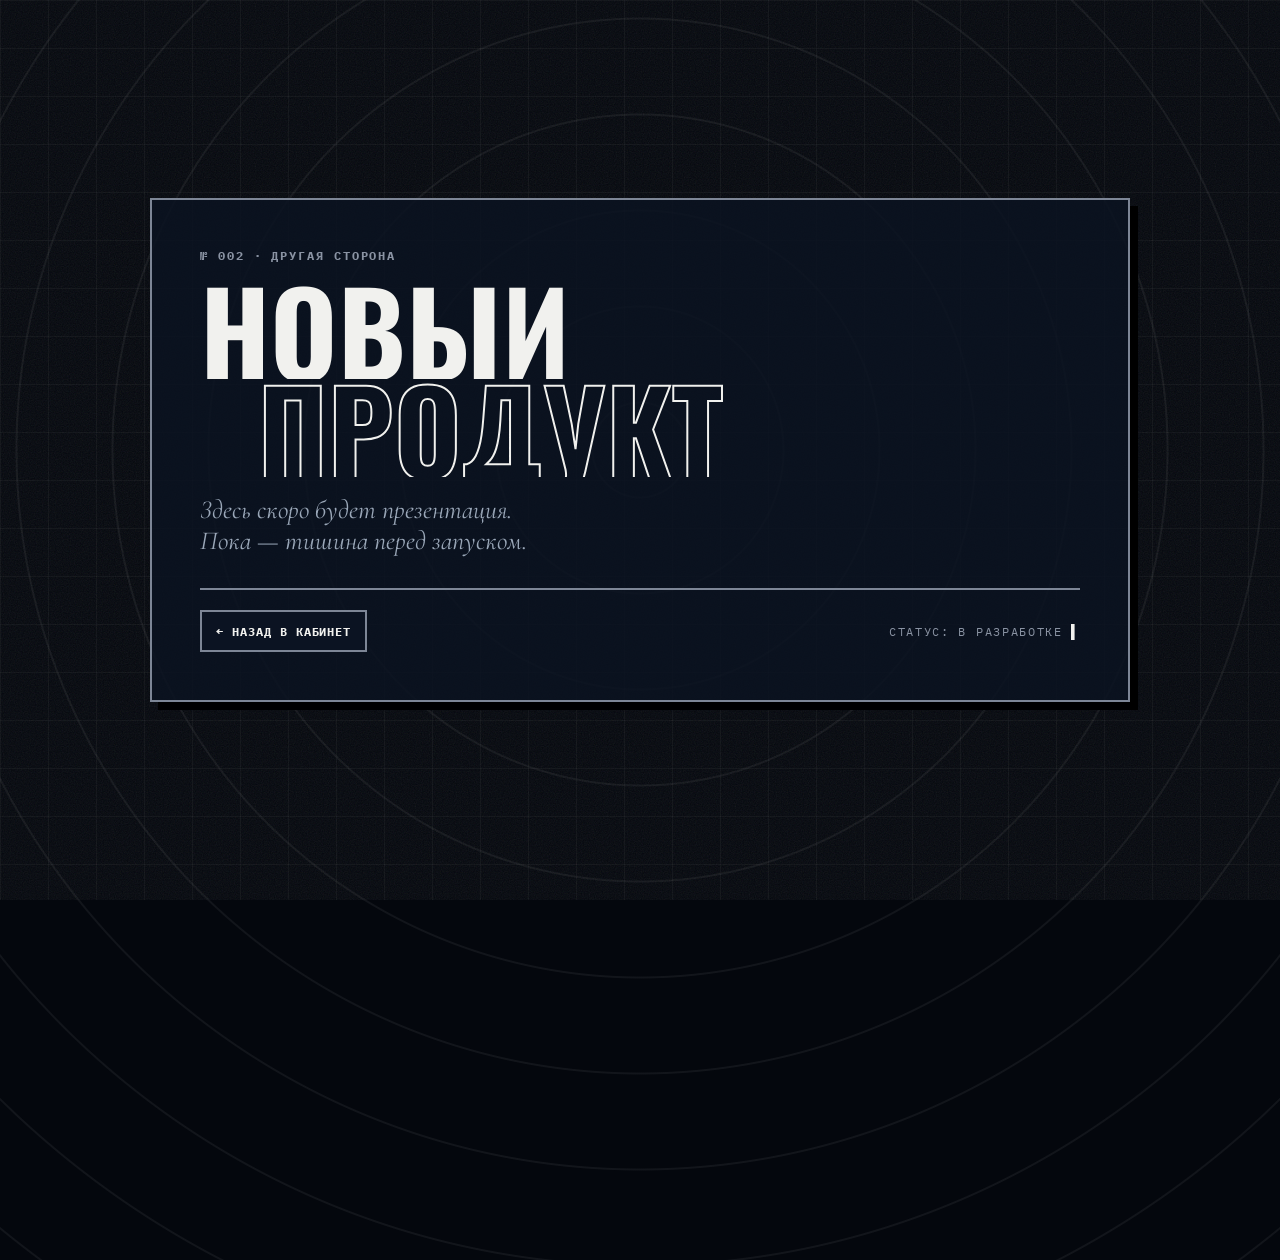
==== presentation.html @ b9a78969 "Брутализм: серый, тёмно-синий и белый, фото-виджеты и портал на страницу презентации - Жёсткие рамки" ====
<!doctype html>
<html lang="ru">
<head>
  <meta charset="utf-8">
  <meta name="viewport" content="width=device-width, initial-scale=1">
  <title>Другая сторона — Презентация</title>
  <link rel="preconnect" href="https://fonts.googleapis.com">
  <link rel="preconnect" href="https://fonts.gstatic.com" crossorigin>
  <link href="https://fonts.googleapis.com/css2?family=Oswald:wght@500;700&family=IBM+Plex+Mono:wght@400;500;700&family=Cormorant+Garamond:ital,wght@1,500;1,600&display=swap" rel="stylesheet">
  <link rel="stylesheet" href="style.css">
  <style>
    /* Другая сторона — всегда ночь */
    :root { --bg: #04070d; --card: #0b1322; --border: #7d8696; --text: #f1f1ee; --muted: #8a93a3; --accent: #f1f1ee; --on-accent: #04070d; --gridline: rgba(255,255,255,0.04); color-scheme: dark; }
    body { overflow: hidden; }
    .arrive { position: fixed; inset: 0; z-index: 10; background: #f1f1ee; pointer-events: none; animation: arrive 1.1s var(--snap) forwards; }
    @keyframes arrive { to { clip-path: circle(0 at 50% 50%); } }
    .stage { min-height: 100vh; display: grid; place-items: center; padding: 32px; position: relative; }
    .tunnel {
      position: absolute; inset: -40%; pointer-events: none; opacity: 0.35;
      background: repeating-radial-gradient(circle at 50% 50%, transparent 0 46px, rgba(241,241,238,0.18) 47px 48px, transparent 49px 96px);
      animation: drift 12s linear infinite;
    }
    @keyframes drift { from { transform: scale(1); } to { transform: scale(1.6) rotate(20deg); } }
    .panel { position: relative; max-width: 980px; width: 100%; border: 2px solid var(--border); background: rgba(11,19,34,0.85); box-shadow: 8px 8px 0 #000; padding: 48px; animation: rise 0.9s var(--ease-out) 0.6s both; }
    .panel .hero-index { color: var(--muted); }
    .panel h1 { font-family: var(--head); text-transform: uppercase; font-size: clamp(56px, 9vw, 140px); line-height: 0.85; margin: 18px 0; }
    .panel h1 span { display: block; animation: slab 0.9s var(--snap) both; animation-delay: 0.9s; }
    .panel h1 span + span { -webkit-text-stroke: 2px var(--text); color: transparent; margin-left: 0.5em; animation-delay: 1.02s; }
    .panel .lead { font-family: var(--serif); font-style: italic; font-size: 26px; color: #9aa7b8; max-width: 30ch; margin: 0 0 32px; }
    .row { display: flex; gap: 12px; flex-wrap: wrap; align-items: center; border-top: 2px solid var(--border); padding-top: 20px; }
    .row a { color: var(--text); text-decoration: none; display: inline-grid; place-items: center; }
    .soon { margin-left: auto; font-size: 12px; letter-spacing: 0.14em; color: var(--muted); text-transform: uppercase; }
    .soon b { color: var(--text); animation: blinkDot 1s steps(1) infinite; }
  </style>
</head>
<body>
  <div class="bg" aria-hidden="true"><div class="grain"></div></div>
  <div class="arrive" aria-hidden="true"></div>
  <main class="stage">
    <div class="tunnel" aria-hidden="true"></div>
    <section class="panel">
      <p class="hero-index">№ 002 · ДРУГАЯ СТОРОНА</p>
      <h1><span>Новый</span><span>продукт</span></h1>
      <p class="lead">Здесь скоро будет презентация. Пока — тишина перед запуском.</p>
      <div class="row">
        <a class="chip-btn" href="index.html">← Назад в кабинет</a>
        <span class="soon">Статус: в разработке <b>▌</b></span>
      </div>
    </section>
  </main>
</body>
</html>
---- style.css ----
/* =====================================================================
   БРУТАЛИЗМ · серый, тёмно-синий, белый
   Тёмная тема — «ночной кабинет», светлая — «бетон и бумага»
   ===================================================================== */
:root {
  --bg: #d5d7db;
  --bg-2: #c9ccd1;
  --card: #f3f3f1;
  --card-hi: #ffffff;
  --border: #0e1a2b;
  --text: #0e1a2b;
  --muted: #5b6474;
  --soft: rgba(14, 26, 43, 0.05);
  --soft-2: rgba(14, 26, 43, 0.1);
  --accent: #0e1a2b;
  --accent-2: #4a5b75;
  --accent-3: #1f3a64;
  --on-accent: #f3f3f1;
  --danger: #0e1a2b;
  --glow: rgba(14, 26, 43, 0.25);
  --spot: rgba(14, 26, 43, 0.07);
  --hard: #0e1a2b;
  --gridline: rgba(14, 26, 43, 0.07);
  --img-tint: #1f3a64;

  --c-violet: #1f3a64;
  --c-cyan: #6b7f99;
  --c-pink: #9aa3ae;
  --c-amber: #4b5563;
  --c-green: #2c4a75;

  --bw: 2px;
  --sh: 6px;
  --head: "Oswald", "Arial Narrow", Impact, sans-serif;
  --font: "IBM Plex Mono", ui-monospace, "SF Mono", Menlo, monospace;
  --mono: "IBM Plex Mono", ui-monospace, monospace;
  --serif: "Cormorant Garamond", Georgia, serif;
  --spring: cubic-bezier(0.34, 1.56, 0.64, 1);
  --ease-out: cubic-bezier(0.22, 1, 0.36, 1);
  --snap: cubic-bezier(0.7, 0, 0.2, 1);
  color-scheme: light;
}

@media (prefers-color-scheme: dark) {
  :root:not([data-theme="light"]) {
    --bg: #080e19;
    --bg-2: #0c1524;
    --card: #0e1828;
    --card-hi: #142238;
    --border: #7d8696;
    --text: #f1f1ee;
    --muted: #8a93a3;
    --soft: rgba(255, 255, 255, 0.035);
    --soft-2: rgba(255, 255, 255, 0.08);
    --accent: #f1f1ee;
    --accent-2: #9aa7b8;
    --accent-3: #c3cad4;
    --on-accent: #0b1220;
    --danger: #f1f1ee;
    --glow: rgba(241, 241, 238, 0.3);
    --spot: rgba(241, 241, 238, 0.06);
    --hard: #000000;
    --gridline: rgba(255, 255, 255, 0.04);
    --img-tint: #142a4d;
    --c-violet: #5b7fb5;
    --c-cyan: #a9b4c2;
    --c-pink: #f1f1ee;
    --c-amber: #6e7785;
    --c-green: #3d5d8f;
    color-scheme: dark;
  }
}
:root[data-theme="dark"] {
  --bg: #080e19;
  --bg-2: #0c1524;
  --card: #0e1828;
  --card-hi: #142238;
  --border: #7d8696;
  --text: #f1f1ee;
  --muted: #8a93a3;
  --soft: rgba(255, 255, 255, 0.035);
  --soft-2: rgba(255, 255, 255, 0.08);
  --accent: #f1f1ee;
  --accent-2: #9aa7b8;
  --accent-3: #c3cad4;
  --on-accent: #0b1220;
  --danger: #f1f1ee;
  --glow: rgba(241, 241, 238, 0.3);
  --spot: rgba(241, 241, 238, 0.06);
  --hard: #000000;
  --gridline: rgba(255, 255, 255, 0.04);
  --img-tint: #142a4d;
  --c-violet: #5b7fb5;
  --c-cyan: #a9b4c2;
  --c-pink: #f1f1ee;
  --c-amber: #6e7785;
  --c-green: #3d5d8f;
  color-scheme: dark;
}

* { box-sizing: border-box; }
body {
  margin: 0; min-height: 100vh;
  background: var(--bg); color: var(--text);
  font-family: var(--font); font-size: 14px;
  -webkit-font-smoothing: antialiased;
  overflow-x: hidden;
  cursor: crosshair;
}
button, input, textarea { font: inherit; color: inherit; }
button { background: none; border: 0; cursor: pointer; border-radius: 0; }
a, button, input, textarea { cursor: pointer; }
input[type="text"], input[type="search"], textarea { cursor: text; }
button:focus-visible, input:focus-visible, textarea:focus-visible, a:focus-visible {
  outline: 3px solid var(--accent); outline-offset: 2px;
}
kbd {
  font-family: var(--mono); font-size: 11px; padding: 1px 6px;
  border: 1px solid var(--border); color: var(--muted);
}

/* ===== Фон: инженерная сетка + зерно ===== */
.bg {
  position: fixed; inset: 0; z-index: -1; overflow: hidden;
  background:
    linear-gradient(var(--gridline) 1px, transparent 1px) 0 0 / 48px 48px,
    linear-gradient(90deg, var(--gridline) 1px, transparent 1px) 0 0 / 48px 48px,
    var(--bg);
}
.grain {
  position: absolute; inset: -50%; opacity: 0.09; pointer-events: none;
  background-image: url("data:image/svg+xml,%3Csvg xmlns='http://www.w3.org/2000/svg' width='160' height='160'%3E%3Cfilter id='n'%3E%3CfeTurbulence type='fractalNoise' baseFrequency='0.85' numOctaves='3' stitchTiles='stitch'/%3E%3C/filter%3E%3Crect width='100%25' height='100%25' filter='url(%23n)'/%3E%3C/svg%3E");
  animation: grain 1.2s steps(4) infinite;
}
@keyframes grain { 25% { transform: translate(-2%, 1%); } 50% { transform: translate(1%, -2%); } 75% { transform: translate(2%, 2%); } }

.coords {
  position: fixed; right: 16px; bottom: 14px; z-index: 40;
  font-family: var(--mono); font-size: 11px; letter-spacing: 0.08em;
  padding: 4px 8px; color: var(--muted);
  background: var(--card); border: 1px solid var(--border);
  pointer-events: none;
}

/* ===== Каркас ===== */
.shell { max-width: 1480px; margin: 0 auto; padding: 24px 36px 48px; }

.topbar {
  display: flex; align-items: center; justify-content: space-between; gap: 24px;
  padding-bottom: 18px; margin-bottom: 24px;
  border-bottom: var(--bw) solid var(--border);
  animation: rise 0.7s var(--ease-out) both;
}
.brand { display: flex; align-items: center; gap: 14px; }
.logo {
  display: grid; place-items: center; width: 48px; height: 48px;
  font-family: var(--head); font-size: 28px; font-weight: 700;
  color: var(--on-accent); background: var(--accent);
  box-shadow: 4px 4px 0 var(--accent-2);
}
.brand h1 { margin: 0; font-family: var(--head); font-size: 22px; font-weight: 700; text-transform: uppercase; letter-spacing: 0.04em; }
.brand p { margin: 2px 0 0; color: var(--muted); font-size: 12px; }

.top-actions { display: flex; align-items: center; gap: 10px; }
.search {
  display: flex; align-items: center; gap: 8px;
  width: 320px; height: 42px; padding: 0 10px 0 12px;
  background: var(--card); border: var(--bw) solid var(--border);
  transition: width 0.4s var(--snap), box-shadow 0.2s;
}
.search:focus-within { width: 400px; box-shadow: 4px 4px 0 var(--hard); }
.search-ico { color: var(--muted); font-size: 18px; }
.search input { flex: 1; min-width: 0; border: 0; outline: 0; background: none; font-size: 13px; }
.search input::-webkit-search-cancel-button { display: none; }

/* ===== Кнопки ===== */
.chip-btn, .icon-btn, .btn {
  position: relative; overflow: hidden;
  height: 42px; font-family: var(--mono); font-weight: 700; font-size: 12px;
  text-transform: uppercase; letter-spacing: 0.08em;
  background: var(--card); border: var(--bw) solid var(--border);
  box-shadow: 0 0 0 var(--hard);
  transition: transform 0.15s var(--snap), box-shadow 0.15s var(--snap), background-color 0.15s, color 0.15s;
}
.chip-btn { padding: 0 14px; }
.icon-btn { width: 42px; font-size: 16px; }
.chip-btn:hover, .icon-btn:hover, .btn:hover {
  transform: translate(-3px, -3px); box-shadow: 3px 3px 0 var(--hard);
  background: var(--accent); color: var(--on-accent);
}
.chip-btn:active, .icon-btn:active, .btn:active { transform: translate(0, 0); box-shadow: 0 0 0 var(--hard); }
.btn.primary { padding: 0 16px; background: var(--accent); color: var(--on-accent); border-color: var(--accent); }
.btn.primary:hover { background: var(--accent-3); }
.link-btn { font-size: 12px; font-weight: 700; color: var(--muted); text-transform: uppercase; letter-spacing: 0.06em; text-decoration: underline; text-underline-offset: 3px; }
.link-btn:hover { color: var(--text); }

.ripple-ink {
  position: absolute; pointer-events: none; width: 10px; height: 10px; margin: -5px 0 0 -5px;
  background: currentColor; opacity: 0.25; animation: ink 0.5s var(--ease-out) forwards;
}
@keyframes ink { to { transform: scale(30); opacity: 0; } }

/* ===== Главный баннер ===== */
.hero {
  display: grid; grid-template-columns: 1.35fr 1fr;
  border: var(--bw) solid var(--border); background: var(--card);
  box-shadow: var(--sh) var(--sh) 0 var(--hard);
  margin-bottom: 0;
  animation: rise 0.8s var(--ease-out) both; animation-delay: 60ms;
}
.hero-img {
  position: relative; margin: 0; min-height: 420px; overflow: hidden;
  border-right: var(--bw) solid var(--border);
  background: #05080f;
}
.hero-img img {
  position: absolute; inset: 0; width: 100%; height: 100%; object-fit: cover;
  filter: grayscale(1) contrast(1.15) brightness(0.9);
  transform: scale(1.08) translate(var(--px, 0), var(--py, 0));
  transition: transform 1.2s var(--ease-out), filter 0.8s;
  animation: heroIn 2.2s var(--ease-out) both;
}
@keyframes heroIn { from { transform: scale(1.3); filter: grayscale(1) brightness(0.2) blur(6px); } }
.hero-img::after {
  content: ""; position: absolute; inset: 0; pointer-events: none;
  background: linear-gradient(90deg, transparent 55%, rgba(5, 8, 15, 0.6)), var(--img-tint);
  mix-blend-mode: multiply; opacity: 0.7;
}
.hero:hover .hero-img img { filter: grayscale(0.4) contrast(1.1); }
figcaption {
  position: absolute; left: 0; bottom: 0; z-index: 2;
  padding: 6px 10px; font-size: 11px; letter-spacing: 0.1em;
  color: #f1f1ee; background: rgba(8, 14, 25, 0.85);
  border-top: 1px solid #7d8696; border-right: 1px solid #7d8696;
}
.hero-text { position: relative; padding: 32px 36px; display: flex; flex-direction: column; justify-content: space-between; gap: 18px; overflow: hidden; }
.hero-index { margin: 0; font-size: 12px; font-weight: 700; letter-spacing: 0.16em; color: var(--muted); }
.hero-title {
  margin: 0; font-family: var(--head); font-weight: 700; text-transform: uppercase;
  font-size: clamp(80px, 9vw, 150px); line-height: 0.82; letter-spacing: -0.02em;
}
.hero-title span { display: block; animation: slab 0.9s var(--snap) both; }
.hero-title span:nth-child(2) { animation-delay: 0.12s; margin-left: 0.6em; -webkit-text-stroke: 2px var(--text); color: transparent; }
@keyframes slab { from { transform: translateY(105%); clip-path: inset(0 0 100% 0); } to { clip-path: inset(0 0 0 0); } }
.hero-quote { margin: 0; font-family: var(--serif); font-style: italic; font-size: 24px; line-height: 1.25; color: var(--accent-2); max-width: 26ch; }
.hero-meta { margin: 0; display: grid; grid-template-columns: repeat(3, 1fr); border-top: var(--bw) solid var(--border); }
.hero-meta div { padding: 12px 0 0; }
.hero-meta div + div { padding-left: 14px; border-left: 1px solid var(--border); }
.hero-meta dt { font-size: 11px; color: var(--muted); letter-spacing: 0.1em; text-transform: uppercase; }
.hero-meta dd { margin: 4px 0 0; font-family: var(--head); font-size: 30px; font-weight: 700; }

/* ===== Бегущая строка ===== */
.marquee {
  overflow: hidden; margin: 24px 0; padding: 10px 0;
  border-top: var(--bw) solid var(--border); border-bottom: var(--bw) solid var(--border);
  background: var(--accent); color: var(--on-accent);
}
.marquee-track { display: flex; gap: 28px; width: max-content; animation: marquee 38s linear infinite; }
.marquee span { font-family: var(--head); font-size: 22px; font-weight: 700; letter-spacing: 0.12em; white-space: nowrap; }
@keyframes marquee { to { transform: translateX(-50%); } }

/* ===== Сетка виджетов ===== */
.bento { display: grid; grid-template-columns: repeat(12, minmax(0, 1fr)); gap: 22px; }
.w-clock    { grid-column: span 5; }
.w-stats    { grid-column: span 3; }
.w-upcoming { grid-column: span 4; }
.w-cal      { grid-column: span 5; }
.w-day      { grid-column: span 7; }
.photo-a    { grid-column: span 3; }
.w-chart    { grid-column: span 6; }
.photo-b    { grid-column: span 3; grid-row: span 2; }
.w-recent   { grid-column: span 9; }

/* ===== Карточка: жёсткая рамка и тень без размытия ===== */
.w {
  position: relative; margin: 0;
  padding: 20px 22px 22px;
  background: var(--card);
  border: var(--bw) solid var(--border);
  box-shadow: var(--sh) var(--sh) 0 var(--hard);
  transition: transform 0.2s var(--snap), box-shadow 0.2s var(--snap);
  animation: rise 0.7s var(--ease-out) both;
  animation-delay: calc(var(--d, 0) * 60ms + 150ms);
}
.w.ready { animation: none; }
.w:hover { transform: translate(-3px, -3px); box-shadow: calc(var(--sh) + 3px) calc(var(--sh) + 3px) 0 var(--hard); }
.w::before {
  content: ""; position: absolute; inset: 0; pointer-events: none; opacity: 0; transition: opacity 0.3s;
  background: radial-gradient(420px circle at var(--mx, 50%) var(--my, 50%), var(--spot), transparent 45%);
}
.w:hover::before { opacity: 1; }
.w > * { position: relative; z-index: 1; }
@keyframes rise { from { opacity: 0; transform: translateY(24px); } to { opacity: 1; transform: none; } }

.w-head {
  display: flex; align-items: flex-start; justify-content: space-between; gap: 12px;
  margin: -20px -22px 18px; padding: 12px 22px;
  border-bottom: var(--bw) solid var(--border);
}
.w-head h2 {
  margin: 0; font-family: var(--head); font-size: 15px; font-weight: 700;
  text-transform: uppercase; letter-spacing: 0.12em;
}
.w-head h2 i { font-style: normal; color: var(--muted); margin-right: 10px; }
.eyebrow { margin: 0 0 2px; font-size: 11px; font-weight: 700; letter-spacing: 0.16em; text-transform: uppercase; color: var(--muted); }
.pill {
  display: inline-flex; align-items: center; gap: 6px; white-space: nowrap;
  padding: 3px 8px; font-size: 11px; font-weight: 700; letter-spacing: 0.06em; text-transform: uppercase;
  border: 1px solid var(--border);
}
.pill:empty { display: none; }
.pill.accent { background: var(--accent); color: var(--on-accent); border-color: var(--accent); }
.live-dot { width: 7px; height: 7px; background: var(--accent); animation: blinkDot 1s steps(1) infinite; }
@keyframes blinkDot { 50% { opacity: 0; } }
.muted { color: var(--muted); }
.label { margin: 0 0 10px; font-size: 11px; font-weight: 700; text-transform: uppercase; letter-spacing: 0.14em; color: var(--muted); display: flex; align-items: center; gap: 8px; }

/* ===== Часы ===== */
.clock-body { display: flex; align-items: center; justify-content: space-between; gap: 24px; }
.digital { flex: 1; min-width: 0; }
.time { display: flex; align-items: flex-end; font-family: var(--head); font-weight: 700; line-height: 1; font-size: clamp(64px, 6.4vw, 104px); }
.digit { position: relative; display: inline-block; width: 0.5em; height: 1.1em; overflow: hidden; }
.digit > span { position: absolute; inset: 0; display: grid; place-items: center; color: var(--text); }
.d-in  { animation: digitIn 0.45s var(--snap) both; }
.d-out { animation: digitOut 0.4s var(--snap) forwards; }
@keyframes digitIn  { from { transform: translateY(-100%); } }
@keyframes digitOut { to   { transform: translateY(100%); } }
.colon { width: 0.26em; height: 1.1em; display: grid; place-items: center; padding-bottom: 0.1em; color: var(--muted); animation: blinkDot 1s steps(1) infinite; }
.secs { display: inline-flex; margin: 0 0 0.14em 10px; font-size: 0.38em; padding: 0 4px; background: var(--accent); }
.secs .digit > span { color: var(--on-accent); }
.date { margin: 10px 0 16px; font-size: 13px; font-weight: 500; text-transform: uppercase; letter-spacing: 0.08em; }

.progress-row { display: grid; grid-template-columns: 60px 1fr 44px; align-items: center; gap: 10px; margin-top: 8px; font-size: 11px; font-weight: 700; color: var(--muted); text-transform: uppercase; letter-spacing: 0.08em; }
.progress-row b { text-align: right; color: var(--text); }
.bar { height: 12px; border: 1px solid var(--border); padding: 2px; }
.bar i {
  display: block; height: 100%; width: var(--p, 0%);
  background: repeating-linear-gradient(90deg, var(--accent) 0 6px, transparent 6px 8px);
  transition: width 1.4s var(--snap);
}

.analog { width: 180px; height: 180px; flex-shrink: 0; }
.analog .face { fill: none; stroke: var(--border); stroke-width: 2; }
.analog .sec-ring { fill: none; stroke: var(--accent); stroke-width: 5; stroke-dasharray: 0 60; transform: rotate(-90deg); transform-origin: 100px 100px; }
.analog .tick { stroke: var(--muted); stroke-width: 1; }
.analog .tick.big { stroke: var(--text); stroke-width: 4; }
.analog .hour { stroke: var(--text); stroke-width: 8; }
.analog .min  { stroke: var(--text); stroke-width: 4; }
.analog .sec  { stroke: var(--accent-2); stroke-width: 2; }
.analog .pin  { fill: var(--accent-2); }

/* ===== Статистика ===== */
.stat-grid { display: grid; grid-template-columns: 1fr 1fr; border: 1px solid var(--border); }
.stat { display: flex; flex-direction: column; gap: 4px; padding: 14px; transition: background-color 0.15s, color 0.15s; }
.stat:nth-child(odd) { border-right: 1px solid var(--border); }
.stat:nth-child(-n+2) { border-bottom: 1px solid var(--border); }
.stat:hover { background: var(--accent); color: var(--on-accent); }
.stat:hover span { color: inherit; }
.stat b { font-family: var(--head); font-size: 40px; font-weight: 700; line-height: 1; display: flex; align-items: center; gap: 6px; font-variant-numeric: tabular-nums; }
.stat span { font-size: 11px; font-weight: 500; color: var(--muted); text-transform: uppercase; letter-spacing: 0.06em; }
.stat b span { font-size: inherit; color: inherit; letter-spacing: 0; }
.fire { font-size: 18px !important; opacity: 0.3; }
#streakCard.hot .fire { opacity: 1; animation: blinkDot 1.2s steps(1) infinite; }

/* ===== Ближайшие встречи ===== */
.up-list, .ev-list, .rec-list { list-style: none; margin: 0; padding: 0; }
.up-list { display: flex; flex-direction: column; border-top: 1px solid var(--border); }
.up-item {
  display: grid; grid-template-columns: 10px 1fr auto; gap: 12px; align-items: center;
  padding: 10px 4px; border-bottom: 1px solid var(--border); cursor: pointer;
  animation: slideIn 0.4s var(--snap) both; animation-delay: calc(var(--i, 0) * 60ms + 400ms);
  transition: background-color 0.15s, color 0.15s, padding 0.2s var(--snap);
}
.up-item:hover { background: var(--accent); color: var(--on-accent); padding-left: 10px; }
.up-item:hover .s, .up-item:hover .when { color: inherit; }
.up-item .stripe { width: 10px; height: 10px; background: var(--c); border: 1px solid var(--border); }
.up-item .t { font-weight: 700; font-size: 13px; white-space: nowrap; overflow: hidden; text-overflow: ellipsis; text-transform: uppercase; }
.up-item .s { font-size: 11px; color: var(--muted); margin-top: 2px; }
.up-item .when { font-size: 11px; font-weight: 700; color: var(--muted); white-space: nowrap; text-transform: uppercase; }
.up-item.now .when { color: var(--on-accent); background: var(--accent); padding: 3px 7px; animation: blinkDot 1.4s steps(1) infinite; }
@keyframes slideIn { from { opacity: 0; transform: translateX(-16px); } }

.empty { padding: 18px; text-align: center; font-size: 12px; color: var(--muted); border: 1px dashed var(--border); line-height: 1.5; text-transform: uppercase; letter-spacing: 0.04em; }
.empty b { display: block; font-size: 22px; margin-bottom: 4px; }

/* ===== Календарь ===== */
.cal-head { align-items: center; }
.month { font-size: 34px !important; letter-spacing: 0.02em !important; }
.month.swap { animation: slab 0.5s var(--snap); }
.nav { display: flex; gap: 6px; }
.weekdays, .grid { display: grid; grid-template-columns: repeat(7, 1fr); }
.weekdays span { text-align: center; font-size: 11px; font-weight: 700; color: var(--muted); text-transform: uppercase; letter-spacing: 0.1em; padding-bottom: 8px; }
.weekdays .we { color: var(--text); }
.grid { border-top: 1px solid var(--border); border-left: 1px solid var(--border); }
.day {
  position: relative; overflow: hidden; height: 62px;
  display: flex; flex-direction: column; align-items: flex-start; justify-content: space-between;
  padding: 5px 6px;
  border-right: 1px solid var(--border); border-bottom: 1px solid var(--border);
  transition: background-color 0.12s, color 0.12s;
}
.grid.enter .day { animation: dayIn 0.45s var(--snap) both; animation-delay: calc(var(--i) * 8ms); }
@keyframes dayIn { from { opacity: 0; transform: translateX(calc(var(--dir, 1) * 14px)); } }
.day:hover { background: var(--soft-2); }
.day .num { font-family: var(--head); font-size: 16px; font-weight: 700; font-variant-numeric: tabular-nums; }
.day .mood-mark { position: absolute; right: 5px; top: 5px; font-size: 13px; line-height: 1; }
.day .dots { display: flex; gap: 3px; height: 6px; }
.day .dots i { width: 6px; height: 6px; background: var(--c); outline: 1px solid var(--border); }
.day.has-entry { background: var(--soft); }
.day.other { opacity: 0.35; }
.day.today .num { color: var(--on-accent); background: var(--accent); padding: 0 5px; }
.day.selected { background: var(--accent); color: var(--on-accent); }
.day.selected .num { color: var(--on-accent); }
.day.today.selected .num { background: var(--on-accent); color: var(--accent); }
.day.pop { animation: pop 0.4s var(--snap); }
@keyframes pop { 40% { background: var(--accent-2); } }
.legend { display: flex; flex-wrap: wrap; gap: 16px; align-items: center; margin-top: 14px; font-size: 11px; font-weight: 700; color: var(--muted); text-transform: uppercase; letter-spacing: 0.06em; }
.legend-dot { display: inline-block; width: 8px; height: 8px; background: var(--accent-2); margin-right: 6px; }
.legend .keys { margin-left: auto; display: flex; gap: 4px; align-items: center; }

/* ===== Выбранный день ===== */
.w-day { display: flex; flex-direction: column; }
.day-title { font-size: 34px !important; letter-spacing: 0.02em !important; }
.day-title.swap { animation: slab 0.45s var(--snap); }
.day-cols { display: grid; grid-template-columns: 1.15fr 1fr; gap: 22px; flex: 1; }
.day-cols.swap > * { animation: rise 0.45s var(--ease-out) both; }
.day-cols.swap > *:nth-child(2) { animation-delay: 60ms; }
.day-entry { display: flex; flex-direction: column; }

.moods { display: flex; margin-bottom: 18px; border: 1px solid var(--border); }
.moods button {
  flex: 1; height: 54px; font-size: 26px;
  transition: background-color 0.12s, opacity 0.2s, filter 0.2s;
}
.moods button + button { border-left: 1px solid var(--border); }
.moods button:hover:not(:disabled) { background: var(--soft-2); }
.moods.has-choice button:not(.active) { opacity: 0.4; filter: grayscale(1); }
.moods button.active { background: var(--accent); animation: moodPick 0.35s var(--snap); }
@keyframes moodPick { 30% { transform: scale(1.12); } }
.moods button:disabled { cursor: not-allowed; opacity: 0.3; }

textarea {
  width: 100%; flex: 1; min-height: 180px; resize: vertical;
  padding: 14px; border: var(--bw) solid var(--border); border-radius: 0;
  background: var(--card-hi); font-size: 14px; line-height: 1.7;
  background-image: linear-gradient(var(--soft-2) 1px, transparent 1px);
  background-size: 100% 1.7em; background-position: 0 calc(14px + 1.6em);
  background-attachment: local;
  transition: box-shadow 0.15s;
}
textarea:focus { outline: 0; box-shadow: 4px 4px 0 var(--hard); }
textarea:disabled { opacity: 0.55; cursor: not-allowed; }
.entry-foot { display: flex; justify-content: space-between; align-items: center; margin-top: 8px; font-size: 11px; font-weight: 700; text-transform: uppercase; }
.save-state { text-transform: uppercase; letter-spacing: 0.06em; color: var(--text); opacity: 0; transition: opacity 0.2s; }
.save-state.show { opacity: 1; }

.ev-list { display: flex; flex-direction: column; max-height: 210px; overflow-y: auto; margin-bottom: 14px; border-top: 1px solid var(--border); }
.ev-item {
  display: grid; grid-template-columns: 20px 1fr auto; gap: 10px; align-items: center;
  padding: 8px 4px 8px 10px; border-bottom: 1px solid var(--border);
  box-shadow: inset 4px 0 0 var(--c);
  animation: slideIn 0.35s var(--snap) both; animation-delay: calc(var(--i, 0) * 50ms);
}
.ev-item.removing { animation: removeOut 0.3s var(--snap) forwards; }
@keyframes removeOut { to { opacity: 0; transform: translateX(40px); } }
.ev-item.past { opacity: 0.5; }
.ev-item.done .ev-title { text-decoration: line-through; color: var(--muted); }
.ev-check { width: 18px; height: 18px; border: 2px solid var(--border); display: grid; place-items: center; font-size: 11px; font-weight: 700; color: var(--on-accent); }
.ev-item.done .ev-check { background: var(--accent); border-color: var(--accent); }
.ev-time { font-size: 11px; color: var(--muted); }
.ev-title { font-weight: 700; font-size: 13px; overflow-wrap: anywhere; text-transform: uppercase; }
.ev-now { font-size: 10px; font-weight: 700; color: var(--on-accent); background: var(--accent); padding: 1px 5px; margin-left: 6px; vertical-align: 1px; }
.ev-del { width: 28px; height: 28px; color: var(--muted); opacity: 0; transition: opacity 0.15s; }
.ev-item:hover .ev-del, .ev-del:focus-visible { opacity: 1; }
.ev-del:hover { background: var(--accent); color: var(--on-accent); }

.ev-form { display: flex; flex-direction: column; gap: 10px; padding: 12px; border: 1px dashed var(--border); }
.ev-row { display: flex; align-items: center; gap: 8px; justify-content: space-between; }
.ev-form input[type="time"], .ev-form input[type="text"] {
  height: 40px; padding: 0 10px; border: var(--bw) solid var(--border); border-radius: 0;
  background: var(--card-hi); font-size: 13px; transition: box-shadow 0.15s;
}
.ev-form input[type="time"] { flex: 1; }
.ev-form input:focus { outline: 0; box-shadow: 3px 3px 0 var(--hard); }
.ev-form input.shake { animation: shake 0.35s; }
@keyframes shake { 25% { transform: translateX(-6px); } 50% { transform: translateX(6px); } 75% { transform: translateX(-3px); } }
.colors { display: flex; gap: 6px; }
.colors button { width: 22px; height: 22px; background: var(--c); border: 1px solid var(--border); transition: transform 0.15s var(--snap); }
.colors button:hover { transform: translateY(-2px); }
.colors button[aria-checked="true"] { outline: 2px solid var(--text); outline-offset: 2px; }

/* ===== Фото-виджеты ===== */
.w-photo { padding: 0; overflow: hidden; min-height: 300px; background: #05080f; }
.w-photo img {
  position: absolute; inset: 0; width: 100%; height: 100%; object-fit: cover; z-index: 0;
  filter: grayscale(1) contrast(1.1) brightness(0.85);
  transform: scale(1.05);
  transition: filter 0.8s var(--ease-out), transform 1.2s var(--ease-out);
}
.w-photo::after {
  content: ""; position: absolute; inset: 0; z-index: 1; pointer-events: none;
  background: var(--img-tint); mix-blend-mode: multiply; opacity: 0.6; transition: opacity 0.8s;
}
.w-photo:hover img { filter: grayscale(0.2) contrast(1.05); transform: scale(1.1); }
.w-photo:hover::after { opacity: 0.15; }
.w-photo figcaption { z-index: 2; position: absolute; }
.w-photo figcaption b { margin-right: 8px; }
.w-photo::before { display: none; }

/* ===== График ===== */
.chart-wrap { position: relative; height: 230px; }
#chart { width: 100%; height: 100%; display: block; overflow: visible; }
#chart .gridline { stroke: var(--soft-2); }
#chart .ylabel { font-size: 14px; }
#chart .xlabel { fill: var(--muted); font-size: 10px; font-weight: 700; font-family: var(--mono); text-transform: uppercase; }
#chart .line { fill: none; stroke: var(--text); stroke-width: 3; stroke-linejoin: miter; transition: stroke-dashoffset 1.6s var(--snap); }
#chart .area { fill: url(#areaGrad); opacity: 0; transition: opacity 1s 0.5s; }
#chart.drawn .area { opacity: 1; }
#chart .pt { fill: var(--card); stroke: var(--text); stroke-width: 2.5; transform-box: fill-box; transform-origin: center; transform: scale(0); transition: transform 0.25s var(--snap); }
#chart.drawn .pt { transform: scale(1); transition-delay: calc(var(--i) * 25ms + 600ms); }
#chart .pt.hover { transform: scale(1.7); transition-delay: 0s; fill: var(--text); }
#chart .cursor { stroke: var(--text); stroke-width: 1; stroke-dasharray: 3 3; opacity: 0; }
#chart .cursor.show { opacity: 0.7; }
.tip {
  position: absolute; left: 0; top: 0; pointer-events: none;
  padding: 8px 10px; font-size: 12px; font-weight: 700; white-space: nowrap;
  background: var(--accent); color: var(--on-accent);
  box-shadow: 4px 4px 0 var(--accent-2);
  opacity: 0; transform: translate(-50%, calc(-100% - 14px));
  transition: opacity 0.12s, left 0.12s var(--snap), top 0.12s var(--snap);
}
.tip.show { opacity: 1; }
.tip small { display: block; opacity: 0.7; font-weight: 500; font-size: 11px; }
.chart-empty { position: absolute; inset: 0; display: grid; place-items: center; text-align: center; color: var(--muted); font-size: 12px; text-transform: uppercase; }

/* ===== Последние записи ===== */
.rec-list { display: grid; grid-template-columns: repeat(2, minmax(0, 1fr)); max-height: 260px; overflow-y: auto; border-top: 1px solid var(--border); }
.rec-list li { border-bottom: 1px solid var(--border); animation: slideIn 0.35s var(--snap) both; animation-delay: calc(var(--i, 0) * 40ms); }
.rec-list li:nth-child(odd) { border-right: 1px solid var(--border); }
.rec-list li.empty { grid-column: 1 / -1; border-right: 0; }
.rec-list button {
  width: 100%; display: grid; grid-template-columns: 38px 1fr auto; gap: 12px; align-items: center;
  padding: 10px; text-align: left; transition: background-color 0.12s, color 0.12s;
}
.rec-list button:hover { background: var(--accent); color: var(--on-accent); }
.rec-list button:hover .rec-text, .rec-list button:hover .chev { color: inherit; }
.rec-mood { width: 38px; height: 38px; display: grid; place-items: center; font-size: 20px; border: 1px solid var(--border); background: var(--card-hi); }
.rec-date { font-size: 12px; font-weight: 700; text-transform: uppercase; letter-spacing: 0.04em; }
.rec-text { font-size: 12px; color: var(--muted); white-space: nowrap; overflow: hidden; text-overflow: ellipsis; margin-top: 2px; }
.rec-list mark { background: var(--accent); color: var(--on-accent); padding: 0 2px; }
.chev { color: var(--muted); font-size: 16px; }

/* ===== Портал ===== */
.portal-block {
  margin-top: 40px; display: grid; grid-template-columns: 1fr auto; align-items: center; gap: 40px;
  padding: 36px 40px; border: var(--bw) solid var(--border); background: var(--card);
  box-shadow: var(--sh) var(--sh) 0 var(--hard);
}
.portal-copy h2 { margin: 8px 0; font-family: var(--head); font-size: clamp(48px, 6vw, 96px); line-height: 0.9; text-transform: uppercase; }
.portal-copy p { margin: 0; max-width: 46ch; color: var(--muted); line-height: 1.6; }
.portal-btn {
  position: relative; display: grid; place-items: center; width: 220px; height: 220px;
  text-decoration: none; color: var(--on-accent);
}
.portal-ring {
  position: absolute; inset: 0; border-radius: 50%;
  border: var(--bw) solid var(--border);
  animation: ringSpin 14s linear infinite;
  background: conic-gradient(from 0deg, transparent 0 80%, var(--accent-2) 90%, transparent 100%);
  -webkit-mask: radial-gradient(circle, transparent 66%, #000 67%);
          mask: radial-gradient(circle, transparent 66%, #000 67%);
}
.portal-ring.r2 { inset: 22px; animation-duration: 9s; animation-direction: reverse; border-style: dashed; background: none; -webkit-mask: none; mask: none; }
.portal-ring.r3 { inset: 46px; animation: pulseRing 2.4s var(--ease-out) infinite; background: var(--accent); -webkit-mask: none; mask: none; border: 0; }
@keyframes ringSpin { to { transform: rotate(360deg); } }
@keyframes pulseRing { 0%, 100% { transform: scale(1); } 50% { transform: scale(0.94); } }
.portal-label { position: relative; z-index: 2; font-family: var(--head); font-size: 22px; font-weight: 700; text-transform: uppercase; letter-spacing: 0.1em; }
.portal-btn:hover .r3 { transform: scale(1.06); animation-play-state: paused; }
.portal-btn:hover .portal-ring:not(.r3) { animation-duration: 3s; }

/* Слой перехода: камера «влетает» в коридор внутри статуи */
.portal-overlay { position: fixed; inset: 0; z-index: 100; pointer-events: none; visibility: hidden; background: #000; opacity: 0; }
.portal-overlay.go { visibility: visible; pointer-events: auto; animation: fadeIn 0.35s linear forwards; }
@keyframes fadeIn { to { opacity: 1; } }
.portal-zoom { position: absolute; inset: 0; overflow: hidden; }
.portal-zoom img {
  width: 100%; height: 100%; object-fit: cover; filter: grayscale(1) contrast(1.2);
  transform-origin: 32% 52%;
}
.portal-overlay.go .portal-zoom img { animation: dive 2.1s cubic-bezier(0.6, 0, 0.9, 0.4) 0.2s forwards; }
@keyframes dive { 0% { transform: scale(1); } 100% { transform: scale(14); filter: grayscale(1) brightness(0.2) blur(3px); } }
.portal-tunnel {
  position: absolute; inset: -50%; opacity: 0;
  background: repeating-radial-gradient(circle at 50% 50%, transparent 0 38px, rgba(241, 241, 238, 0.5) 39px 41px, transparent 42px 80px);
}
.portal-overlay.go .portal-tunnel { animation: tunnel 1.4s ease-in 1.2s forwards; }
@keyframes tunnel { 0% { opacity: 0; transform: scale(0.3) rotate(0deg); } 40% { opacity: 1; } 100% { opacity: 1; transform: scale(3) rotate(40deg); } }
.portal-flash { position: absolute; inset: 0; background: #f1f1ee; opacity: 0; }
.portal-overlay.go .portal-flash { animation: flash 0.45s ease-in 2.35s forwards; }
@keyframes flash { to { opacity: 1; } }

.foot { margin-top: 28px; text-align: center; font-size: 11px; font-weight: 700; color: var(--muted); text-transform: uppercase; letter-spacing: 0.1em; }

/* ===== Мелочи ===== */
.particle { position: fixed; z-index: 50; pointer-events: none; font-size: 22px; left: 0; top: 0; }
.toast {
  position: fixed; left: 50%; bottom: 32px; z-index: 60;
  padding: 12px 20px; font-size: 12px; font-weight: 700; text-transform: uppercase; letter-spacing: 0.1em;
  color: var(--on-accent); background: var(--accent); border: var(--bw) solid var(--border);
  box-shadow: 5px 5px 0 var(--accent-2);
  opacity: 0; transform: translate(-50%, 30px); pointer-events: none;
  transition: opacity 0.2s, transform 0.3s var(--snap);
}
.toast.show { opacity: 1; transform: translate(-50%, 0); }

::view-transition-old(root), ::view-transition-new(root) { animation: none; mix-blend-mode: normal; }
::view-transition-new(root) { animation: wipe 0.6s var(--snap); }
@keyframes wipe { from { clip-path: inset(0 0 100% 0); } to { clip-path: inset(0 0 0 0); } }

/* ===== Адаптивность (телефон доработаем отдельно) ===== */
@media (max-width: 1240px) {
  .w-clock { grid-column: span 7; }
  .w-stats { grid-column: span 5; }
  .w-upcoming { grid-column: span 12; }
  .w-cal, .w-day { grid-column: span 6; }
  .day-cols { grid-template-columns: 1fr; }
  .photo-a { grid-column: span 4; }
  .w-chart { grid-column: span 8; }
  .photo-b { grid-column: span 4; grid-row: auto; }
  .w-recent { grid-column: span 8; }
  .hero { grid-template-columns: 1fr; }
  .hero-img { border-right: 0; border-bottom: var(--bw) solid var(--border); min-height: 320px; }
}
@media (max-width: 900px) {
  .shell { padding: 16px; }
  .topbar { flex-direction: column; align-items: stretch; }
  .top-actions { flex-wrap: wrap; }
  .search, .search:focus-within { width: 100%; }
  .bento > .w { grid-column: span 12; }
  .analog { width: 120px; height: 120px; }
  .legend .keys, .coords { display: none; }
  .rec-list { grid-template-columns: 1fr; }
  .rec-list li:nth-child(odd) { border-right: 0; }
  .portal-block { grid-template-columns: 1fr; justify-items: center; padding: 24px; }
  .hero-text { padding: 22px; }
}
@media (prefers-reduced-motion: reduce) {
  *, *::before, *::after { animation-duration: 0.01ms !important; animation-iteration-count: 1 !important; transition-duration: 0.01ms !important; }
}
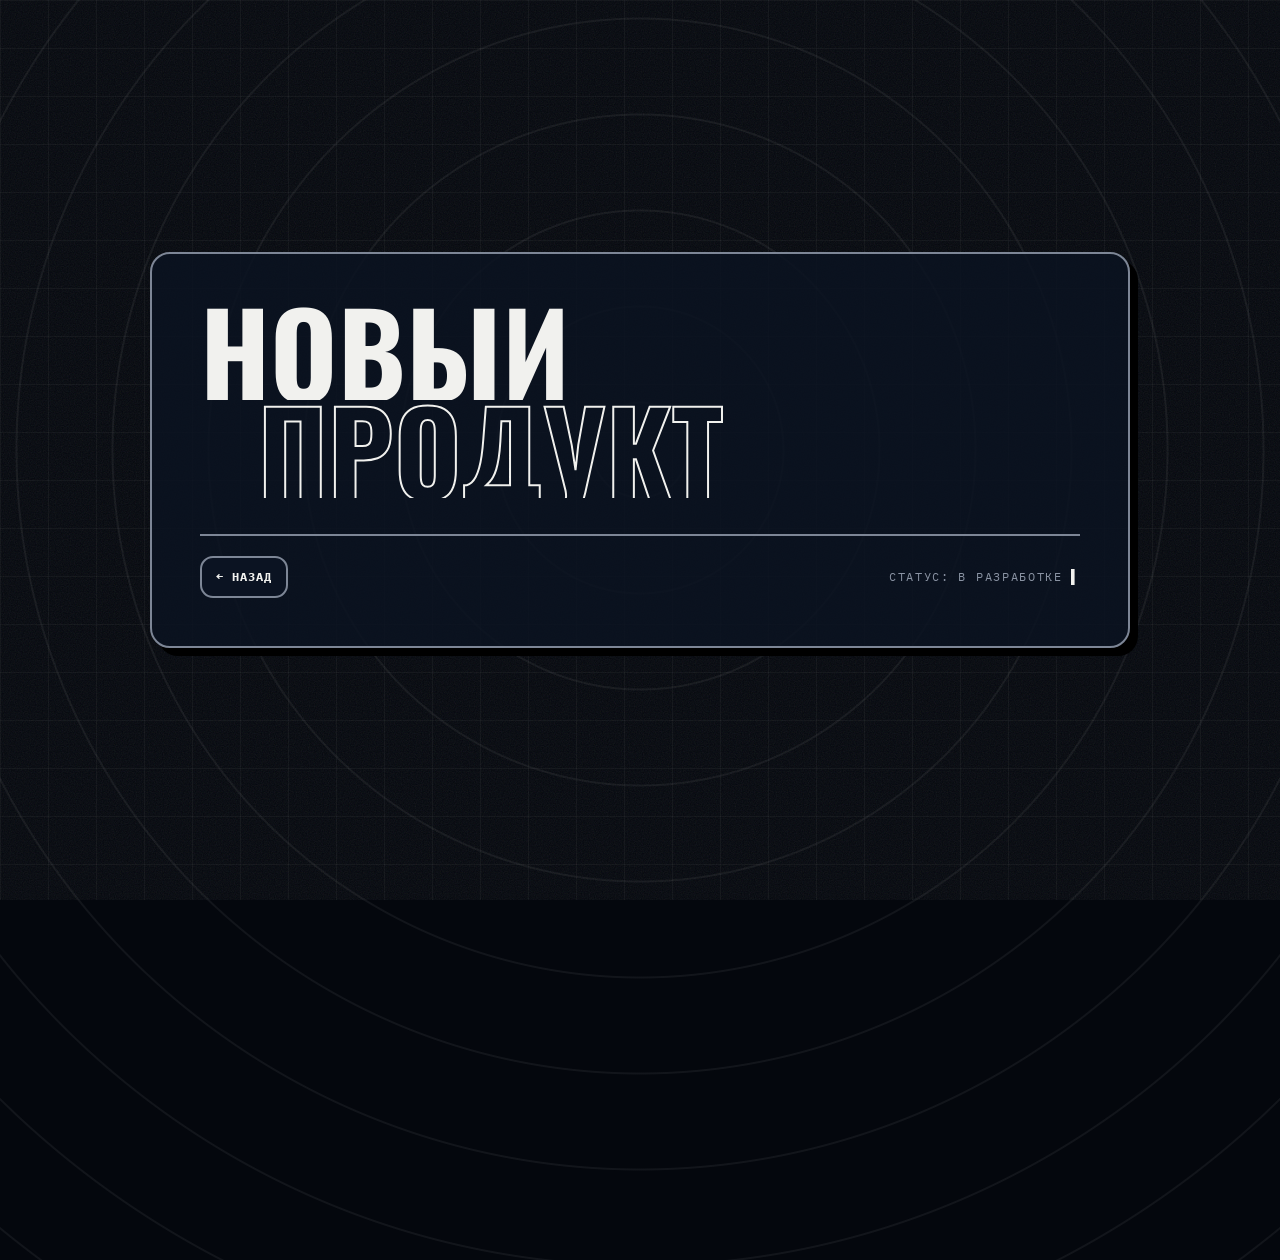
==== commit 90cf0cd6: "Убрать лишние тексты, скругления как у Apple, курсор-рука над кнопками - Бегущая строка показывает с" ====
--- a/presentation.html
+++ b/presentation.html
@@ -3,7 +3,7 @@
 <head>
   <meta charset="utf-8">
   <meta name="viewport" content="width=device-width, initial-scale=1">
-  <title>Другая сторона — Презентация</title>
+  <title>Новый продукт — Презентация</title>
   <link rel="preconnect" href="https://fonts.googleapis.com">
   <link rel="preconnect" href="https://fonts.gstatic.com" crossorigin>
   <link href="https://fonts.googleapis.com/css2?family=Oswald:wght@500;700&family=IBM+Plex+Mono:wght@400;500;700&family=Cormorant+Garamond:ital,wght@1,500;1,600&display=swap" rel="stylesheet">
@@ -21,9 +21,9 @@
       animation: drift 12s linear infinite;
     }
     @keyframes drift { from { transform: scale(1); } to { transform: scale(1.6) rotate(20deg); } }
-    .panel { position: relative; max-width: 980px; width: 100%; border: 2px solid var(--border); background: rgba(11,19,34,0.85); box-shadow: 8px 8px 0 #000; padding: 48px; animation: rise 0.9s var(--ease-out) 0.6s both; }
+    .panel { position: relative; max-width: 980px; width: 100%; border: 2px solid var(--border); border-radius: var(--r-lg); background: rgba(11,19,34,0.85); box-shadow: 8px 8px 0 #000; padding: 48px; animation: rise 0.9s var(--ease-out) 0.6s both; }
     .panel .hero-index { color: var(--muted); }
-    .panel h1 { font-family: var(--head); text-transform: uppercase; font-size: clamp(56px, 9vw, 140px); line-height: 0.85; margin: 18px 0; }
+    .panel h1 { font-family: var(--head); text-transform: uppercase; font-size: clamp(56px, 9vw, 140px); line-height: 0.85; margin: 0 0 36px; }
     .panel h1 span { display: block; animation: slab 0.9s var(--snap) both; animation-delay: 0.9s; }
     .panel h1 span + span { -webkit-text-stroke: 2px var(--text); color: transparent; margin-left: 0.5em; animation-delay: 1.02s; }
     .panel .lead { font-family: var(--serif); font-style: italic; font-size: 26px; color: #9aa7b8; max-width: 30ch; margin: 0 0 32px; }
@@ -39,11 +39,9 @@
   <main class="stage">
     <div class="tunnel" aria-hidden="true"></div>
     <section class="panel">
-      <p class="hero-index">№ 002 · ДРУГАЯ СТОРОНА</p>
       <h1><span>Новый</span><span>продукт</span></h1>
-      <p class="lead">Здесь скоро будет презентация. Пока — тишина перед запуском.</p>
       <div class="row">
-        <a class="chip-btn" href="index.html">← Назад в кабинет</a>
+        <a class="chip-btn" href="index.html">← Назад</a>
         <span class="soon">Статус: в разработке <b>▌</b></span>
       </div>
     </section>
--- a/style.css
+++ b/style.css
@@ -30,6 +30,11 @@
   --c-green: #2c4a75;
 
   --bw: 2px;
+  /* Скругления как у Apple: не квадрат и не круг */
+  --r-lg: 20px;
+  --r-md: 13px;
+  --r-sm: 9px;
+  --r-xs: 6px;
   --sh: 6px;
   --head: "Oswald", "Arial Narrow", Impact, sans-serif;
   --font: "IBM Plex Mono", ui-monospace, "SF Mono", Menlo, monospace;
@@ -105,18 +110,19 @@
   font-family: var(--font); font-size: 14px;
   -webkit-font-smoothing: antialiased;
   overflow-x: hidden;
-  cursor: crosshair;
 }
 button, input, textarea { font: inherit; color: inherit; }
 button { background: none; border: 0; cursor: pointer; border-radius: 0; }
-a, button, input, textarea { cursor: pointer; }
+/* Курсор-рука над всем, что можно нажать */
+a, button, label, select, summary, [role="button"], [role="radio"], .up-item, input[type="time"], input[type="file"] { cursor: pointer; }
 input[type="text"], input[type="search"], textarea { cursor: text; }
+button:disabled, textarea:disabled { cursor: not-allowed; }
 button:focus-visible, input:focus-visible, textarea:focus-visible, a:focus-visible {
   outline: 3px solid var(--accent); outline-offset: 2px;
 }
 kbd {
   font-family: var(--mono); font-size: 11px; padding: 1px 6px;
-  border: 1px solid var(--border); color: var(--muted);
+  border: 1px solid var(--border); border-radius: var(--r-xs); color: var(--muted);
 }
 
 /* ===== Фон: инженерная сетка + зерно ===== */
@@ -138,7 +144,7 @@
   position: fixed; right: 16px; bottom: 14px; z-index: 40;
   font-family: var(--mono); font-size: 11px; letter-spacing: 0.08em;
   padding: 4px 8px; color: var(--muted);
-  background: var(--card); border: 1px solid var(--border);
+  background: var(--card); border: 1px solid var(--border); border-radius: var(--r-sm);
   pointer-events: none;
 }
 
@@ -155,7 +161,7 @@
 .logo {
   display: grid; place-items: center; width: 48px; height: 48px;
   font-family: var(--head); font-size: 28px; font-weight: 700;
-  color: var(--on-accent); background: var(--accent);
+  color: var(--on-accent); background: var(--accent); border-radius: var(--r-md);
   box-shadow: 4px 4px 0 var(--accent-2);
 }
 .brand h1 { margin: 0; font-family: var(--head); font-size: 22px; font-weight: 700; text-transform: uppercase; letter-spacing: 0.04em; }
@@ -165,7 +171,7 @@
 .search {
   display: flex; align-items: center; gap: 8px;
   width: 320px; height: 42px; padding: 0 10px 0 12px;
-  background: var(--card); border: var(--bw) solid var(--border);
+  background: var(--card); border: var(--bw) solid var(--border); border-radius: var(--r-md);
   transition: width 0.4s var(--snap), box-shadow 0.2s;
 }
 .search:focus-within { width: 400px; box-shadow: 4px 4px 0 var(--hard); }
@@ -178,7 +184,7 @@
   position: relative; overflow: hidden;
   height: 42px; font-family: var(--mono); font-weight: 700; font-size: 12px;
   text-transform: uppercase; letter-spacing: 0.08em;
-  background: var(--card); border: var(--bw) solid var(--border);
+  background: var(--card); border: var(--bw) solid var(--border); border-radius: var(--r-md);
   box-shadow: 0 0 0 var(--hard);
   transition: transform 0.15s var(--snap), box-shadow 0.15s var(--snap), background-color 0.15s, color 0.15s;
 }
@@ -203,7 +209,7 @@
 /* ===== Главный баннер ===== */
 .hero {
   display: grid; grid-template-columns: 1.35fr 1fr;
-  border: var(--bw) solid var(--border); background: var(--card);
+  border: var(--bw) solid var(--border); background: var(--card); border-radius: var(--r-lg); overflow: hidden;
   box-shadow: var(--sh) var(--sh) 0 var(--hard);
   margin-bottom: 0;
   animation: rise 0.8s var(--ease-out) both; animation-delay: 60ms;
@@ -251,12 +257,13 @@
 
 /* ===== Бегущая строка ===== */
 .marquee {
-  overflow: hidden; margin: 24px 0; padding: 10px 0;
+  overflow: hidden; margin: 24px 0; padding: 10px 0; border-radius: var(--r-lg);
+  border-left: var(--bw) solid var(--border); border-right: var(--bw) solid var(--border);
   border-top: var(--bw) solid var(--border); border-bottom: var(--bw) solid var(--border);
   background: var(--accent); color: var(--on-accent);
 }
-.marquee-track { display: flex; gap: 28px; width: max-content; animation: marquee 38s linear infinite; }
-.marquee span { font-family: var(--head); font-size: 22px; font-weight: 700; letter-spacing: 0.12em; white-space: nowrap; }
+.marquee-track { display: flex; gap: 28px; width: max-content; animation: marquee 60s linear infinite; }
+.marquee span { font-family: var(--head); font-size: 20px; font-weight: 700; letter-spacing: 0.12em; white-space: nowrap; }
 @keyframes marquee { to { transform: translateX(-50%); } }
 
 /* ===== Сетка виджетов ===== */
@@ -276,7 +283,7 @@
   position: relative; margin: 0;
   padding: 20px 22px 22px;
   background: var(--card);
-  border: var(--bw) solid var(--border);
+  border: var(--bw) solid var(--border); border-radius: var(--r-lg);
   box-shadow: var(--sh) var(--sh) 0 var(--hard);
   transition: transform 0.2s var(--snap), box-shadow 0.2s var(--snap);
   animation: rise 0.7s var(--ease-out) both;
@@ -285,7 +292,7 @@
 .w.ready { animation: none; }
 .w:hover { transform: translate(-3px, -3px); box-shadow: calc(var(--sh) + 3px) calc(var(--sh) + 3px) 0 var(--hard); }
 .w::before {
-  content: ""; position: absolute; inset: 0; pointer-events: none; opacity: 0; transition: opacity 0.3s;
+  content: ""; position: absolute; inset: 0; pointer-events: none; opacity: 0; transition: opacity 0.3s; border-radius: inherit;
   background: radial-gradient(420px circle at var(--mx, 50%) var(--my, 50%), var(--spot), transparent 45%);
 }
 .w:hover::before { opacity: 1; }
@@ -306,11 +313,11 @@
 .pill {
   display: inline-flex; align-items: center; gap: 6px; white-space: nowrap;
   padding: 3px 8px; font-size: 11px; font-weight: 700; letter-spacing: 0.06em; text-transform: uppercase;
-  border: 1px solid var(--border);
+  border: 1px solid var(--border); border-radius: var(--r-xs);
 }
 .pill:empty { display: none; }
 .pill.accent { background: var(--accent); color: var(--on-accent); border-color: var(--accent); }
-.live-dot { width: 7px; height: 7px; background: var(--accent); animation: blinkDot 1s steps(1) infinite; }
+.live-dot { width: 7px; height: 7px; border-radius: 2px; background: var(--accent); animation: blinkDot 1s steps(1) infinite; }
 @keyframes blinkDot { 50% { opacity: 0; } }
 .muted { color: var(--muted); }
 .label { margin: 0 0 10px; font-size: 11px; font-weight: 700; text-transform: uppercase; letter-spacing: 0.14em; color: var(--muted); display: flex; align-items: center; gap: 8px; }
@@ -326,13 +333,14 @@
 @keyframes digitIn  { from { transform: translateY(-100%); } }
 @keyframes digitOut { to   { transform: translateY(100%); } }
 .colon { width: 0.26em; height: 1.1em; display: grid; place-items: center; padding-bottom: 0.1em; color: var(--muted); animation: blinkDot 1s steps(1) infinite; }
-.secs { display: inline-flex; margin: 0 0 0.14em 10px; font-size: 0.38em; padding: 0 4px; background: var(--accent); }
+.secs { display: inline-flex; margin: 0 0 0.14em 10px; font-size: 0.38em; padding: 0 4px; background: var(--accent); border-radius: 0.18em; }
 .secs .digit > span { color: var(--on-accent); }
 .date { margin: 10px 0 16px; font-size: 13px; font-weight: 500; text-transform: uppercase; letter-spacing: 0.08em; }
 
 .progress-row { display: grid; grid-template-columns: 60px 1fr 44px; align-items: center; gap: 10px; margin-top: 8px; font-size: 11px; font-weight: 700; color: var(--muted); text-transform: uppercase; letter-spacing: 0.08em; }
 .progress-row b { text-align: right; color: var(--text); }
-.bar { height: 12px; border: 1px solid var(--border); padding: 2px; }
+.bar { height: 12px; border: 1px solid var(--border); padding: 2px; border-radius: var(--r-xs); }
+.bar i { border-radius: 3px; }
 .bar i {
   display: block; height: 100%; width: var(--p, 0%);
   background: repeating-linear-gradient(90deg, var(--accent) 0 6px, transparent 6px 8px);
@@ -350,12 +358,9 @@
 .analog .pin  { fill: var(--accent-2); }
 
 /* ===== Статистика ===== */
-.stat-grid { display: grid; grid-template-columns: 1fr 1fr; border: 1px solid var(--border); }
-.stat { display: flex; flex-direction: column; gap: 4px; padding: 14px; transition: background-color 0.15s, color 0.15s; }
-.stat:nth-child(odd) { border-right: 1px solid var(--border); }
-.stat:nth-child(-n+2) { border-bottom: 1px solid var(--border); }
-.stat:hover { background: var(--accent); color: var(--on-accent); }
-.stat:hover span { color: inherit; }
+.stat-grid { display: grid; grid-template-columns: 1fr 1fr; gap: 8px; }
+.stat { display: flex; flex-direction: column; gap: 4px; padding: 14px; border: 1px solid var(--border); border-radius: var(--r-md); transition: background-color 0.15s; }
+.stat:hover { background: var(--soft-2); }
 .stat b { font-family: var(--head); font-size: 40px; font-weight: 700; line-height: 1; display: flex; align-items: center; gap: 6px; font-variant-numeric: tabular-nums; }
 .stat span { font-size: 11px; font-weight: 500; color: var(--muted); text-transform: uppercase; letter-spacing: 0.06em; }
 .stat b span { font-size: inherit; color: inherit; letter-spacing: 0; }
@@ -369,18 +374,19 @@
   display: grid; grid-template-columns: 10px 1fr auto; gap: 12px; align-items: center;
   padding: 10px 4px; border-bottom: 1px solid var(--border); cursor: pointer;
   animation: slideIn 0.4s var(--snap) both; animation-delay: calc(var(--i, 0) * 60ms + 400ms);
+  border-radius: var(--r-sm);
   transition: background-color 0.15s, color 0.15s, padding 0.2s var(--snap);
 }
 .up-item:hover { background: var(--accent); color: var(--on-accent); padding-left: 10px; }
 .up-item:hover .s, .up-item:hover .when { color: inherit; }
-.up-item .stripe { width: 10px; height: 10px; background: var(--c); border: 1px solid var(--border); }
+.up-item .stripe { width: 10px; height: 10px; background: var(--c); border: 1px solid var(--border); border-radius: 3px; }
 .up-item .t { font-weight: 700; font-size: 13px; white-space: nowrap; overflow: hidden; text-overflow: ellipsis; text-transform: uppercase; }
 .up-item .s { font-size: 11px; color: var(--muted); margin-top: 2px; }
 .up-item .when { font-size: 11px; font-weight: 700; color: var(--muted); white-space: nowrap; text-transform: uppercase; }
-.up-item.now .when { color: var(--on-accent); background: var(--accent); padding: 3px 7px; animation: blinkDot 1.4s steps(1) infinite; }
+.up-item.now .when { color: var(--on-accent); background: var(--accent); padding: 3px 7px; border-radius: var(--r-xs); animation: blinkDot 1.4s steps(1) infinite; }
 @keyframes slideIn { from { opacity: 0; transform: translateX(-16px); } }
 
-.empty { padding: 18px; text-align: center; font-size: 12px; color: var(--muted); border: 1px dashed var(--border); line-height: 1.5; text-transform: uppercase; letter-spacing: 0.04em; }
+.empty { padding: 18px; text-align: center; font-size: 12px; color: var(--muted); border: 1px dashed var(--border); border-radius: var(--r-md); line-height: 1.5; text-transform: uppercase; letter-spacing: 0.04em; }
 .empty b { display: block; font-size: 22px; margin-bottom: 4px; }
 
 /* ===== Календарь ===== */
@@ -391,12 +397,12 @@
 .weekdays, .grid { display: grid; grid-template-columns: repeat(7, 1fr); }
 .weekdays span { text-align: center; font-size: 11px; font-weight: 700; color: var(--muted); text-transform: uppercase; letter-spacing: 0.1em; padding-bottom: 8px; }
 .weekdays .we { color: var(--text); }
-.grid { border-top: 1px solid var(--border); border-left: 1px solid var(--border); }
+.grid { gap: 4px; }
 .day {
   position: relative; overflow: hidden; height: 62px;
   display: flex; flex-direction: column; align-items: flex-start; justify-content: space-between;
   padding: 5px 6px;
-  border-right: 1px solid var(--border); border-bottom: 1px solid var(--border);
+  border: 1px solid var(--border); border-radius: var(--r-sm);
   transition: background-color 0.12s, color 0.12s;
 }
 .grid.enter .day { animation: dayIn 0.45s var(--snap) both; animation-delay: calc(var(--i) * 8ms); }
@@ -405,17 +411,17 @@
 .day .num { font-family: var(--head); font-size: 16px; font-weight: 700; font-variant-numeric: tabular-nums; }
 .day .mood-mark { position: absolute; right: 5px; top: 5px; font-size: 13px; line-height: 1; }
 .day .dots { display: flex; gap: 3px; height: 6px; }
-.day .dots i { width: 6px; height: 6px; background: var(--c); outline: 1px solid var(--border); }
+.day .dots i { width: 6px; height: 6px; border-radius: 2px; background: var(--c); outline: 1px solid var(--border); }
 .day.has-entry { background: var(--soft); }
 .day.other { opacity: 0.35; }
-.day.today .num { color: var(--on-accent); background: var(--accent); padding: 0 5px; }
+.day.today .num { color: var(--on-accent); background: var(--accent); padding: 0 5px; border-radius: 5px; }
 .day.selected { background: var(--accent); color: var(--on-accent); }
 .day.selected .num { color: var(--on-accent); }
 .day.today.selected .num { background: var(--on-accent); color: var(--accent); }
 .day.pop { animation: pop 0.4s var(--snap); }
 @keyframes pop { 40% { background: var(--accent-2); } }
 .legend { display: flex; flex-wrap: wrap; gap: 16px; align-items: center; margin-top: 14px; font-size: 11px; font-weight: 700; color: var(--muted); text-transform: uppercase; letter-spacing: 0.06em; }
-.legend-dot { display: inline-block; width: 8px; height: 8px; background: var(--accent-2); margin-right: 6px; }
+.legend-dot { display: inline-block; width: 8px; height: 8px; border-radius: 2px; background: var(--accent-2); margin-right: 6px; }
 .legend .keys { margin-left: auto; display: flex; gap: 4px; align-items: center; }
 
 /* ===== Выбранный день ===== */
@@ -427,12 +433,11 @@
 .day-cols.swap > *:nth-child(2) { animation-delay: 60ms; }
 .day-entry { display: flex; flex-direction: column; }
 
-.moods { display: flex; margin-bottom: 18px; border: 1px solid var(--border); }
+.moods { display: flex; gap: 6px; margin-bottom: 18px; }
 .moods button {
-  flex: 1; height: 54px; font-size: 26px;
+  flex: 1; height: 54px; font-size: 26px; border: 1px solid var(--border); border-radius: var(--r-md);
   transition: background-color 0.12s, opacity 0.2s, filter 0.2s;
 }
-.moods button + button { border-left: 1px solid var(--border); }
 .moods button:hover:not(:disabled) { background: var(--soft-2); }
 .moods.has-choice button:not(.active) { opacity: 0.4; filter: grayscale(1); }
 .moods button.active { background: var(--accent); animation: moodPick 0.35s var(--snap); }
@@ -441,7 +446,7 @@
 
 textarea {
   width: 100%; flex: 1; min-height: 180px; resize: vertical;
-  padding: 14px; border: var(--bw) solid var(--border); border-radius: 0;
+  padding: 14px; border: var(--bw) solid var(--border); border-radius: var(--r-md);
   background: var(--card-hi); font-size: 14px; line-height: 1.7;
   background-image: linear-gradient(var(--soft-2) 1px, transparent 1px);
   background-size: 100% 1.7em; background-position: 0 calc(14px + 1.6em);
@@ -454,10 +459,10 @@
 .save-state { text-transform: uppercase; letter-spacing: 0.06em; color: var(--text); opacity: 0; transition: opacity 0.2s; }
 .save-state.show { opacity: 1; }
 
-.ev-list { display: flex; flex-direction: column; max-height: 210px; overflow-y: auto; margin-bottom: 14px; border-top: 1px solid var(--border); }
+.ev-list { display: flex; flex-direction: column; gap: 4px; max-height: 210px; overflow-y: auto; margin-bottom: 14px; }
 .ev-item {
   display: grid; grid-template-columns: 20px 1fr auto; gap: 10px; align-items: center;
-  padding: 8px 4px 8px 10px; border-bottom: 1px solid var(--border);
+  padding: 8px 4px 8px 12px; border: 1px solid var(--border); border-radius: var(--r-sm);
   box-shadow: inset 4px 0 0 var(--c);
   animation: slideIn 0.35s var(--snap) both; animation-delay: calc(var(--i, 0) * 50ms);
 }
@@ -465,19 +470,19 @@
 @keyframes removeOut { to { opacity: 0; transform: translateX(40px); } }
 .ev-item.past { opacity: 0.5; }
 .ev-item.done .ev-title { text-decoration: line-through; color: var(--muted); }
-.ev-check { width: 18px; height: 18px; border: 2px solid var(--border); display: grid; place-items: center; font-size: 11px; font-weight: 700; color: var(--on-accent); }
+.ev-check { width: 18px; height: 18px; border: 2px solid var(--border); border-radius: 5px; display: grid; place-items: center; font-size: 11px; font-weight: 700; color: var(--on-accent); }
 .ev-item.done .ev-check { background: var(--accent); border-color: var(--accent); }
 .ev-time { font-size: 11px; color: var(--muted); }
 .ev-title { font-weight: 700; font-size: 13px; overflow-wrap: anywhere; text-transform: uppercase; }
-.ev-now { font-size: 10px; font-weight: 700; color: var(--on-accent); background: var(--accent); padding: 1px 5px; margin-left: 6px; vertical-align: 1px; }
-.ev-del { width: 28px; height: 28px; color: var(--muted); opacity: 0; transition: opacity 0.15s; }
+.ev-now { font-size: 10px; font-weight: 700; color: var(--on-accent); background: var(--accent); padding: 1px 5px; margin-left: 6px; vertical-align: 1px; border-radius: 4px; }
+.ev-del { width: 28px; height: 28px; border-radius: var(--r-xs); color: var(--muted); opacity: 0; transition: opacity 0.15s; }
 .ev-item:hover .ev-del, .ev-del:focus-visible { opacity: 1; }
 .ev-del:hover { background: var(--accent); color: var(--on-accent); }
 
-.ev-form { display: flex; flex-direction: column; gap: 10px; padding: 12px; border: 1px dashed var(--border); }
+.ev-form { display: flex; flex-direction: column; gap: 10px; padding: 12px; border: 1px dashed var(--border); border-radius: var(--r-md); }
 .ev-row { display: flex; align-items: center; gap: 8px; justify-content: space-between; }
 .ev-form input[type="time"], .ev-form input[type="text"] {
-  height: 40px; padding: 0 10px; border: var(--bw) solid var(--border); border-radius: 0;
+  height: 40px; padding: 0 10px; border: var(--bw) solid var(--border); border-radius: var(--r-sm);
   background: var(--card-hi); font-size: 13px; transition: box-shadow 0.15s;
 }
 .ev-form input[type="time"] { flex: 1; }
@@ -485,7 +490,7 @@
 .ev-form input.shake { animation: shake 0.35s; }
 @keyframes shake { 25% { transform: translateX(-6px); } 50% { transform: translateX(6px); } 75% { transform: translateX(-3px); } }
 .colors { display: flex; gap: 6px; }
-.colors button { width: 22px; height: 22px; background: var(--c); border: 1px solid var(--border); transition: transform 0.15s var(--snap); }
+.colors button { width: 22px; height: 22px; background: var(--c); border: 1px solid var(--border); border-radius: var(--r-xs); transition: transform 0.15s var(--snap); }
 .colors button:hover { transform: translateY(-2px); }
 .colors button[aria-checked="true"] { outline: 2px solid var(--text); outline-offset: 2px; }
 
@@ -508,7 +513,7 @@
 .w-photo::before { display: none; }
 
 /* ===== График ===== */
-.chart-wrap { position: relative; height: 230px; }
+.chart-wrap { position: relative; height: 230px; cursor: pointer; }
 #chart { width: 100%; height: 100%; display: block; overflow: visible; }
 #chart .gridline { stroke: var(--soft-2); }
 #chart .ylabel { font-size: 14px; }
@@ -524,7 +529,7 @@
 .tip {
   position: absolute; left: 0; top: 0; pointer-events: none;
   padding: 8px 10px; font-size: 12px; font-weight: 700; white-space: nowrap;
-  background: var(--accent); color: var(--on-accent);
+  background: var(--accent); color: var(--on-accent); border-radius: var(--r-sm);
   box-shadow: 4px 4px 0 var(--accent-2);
   opacity: 0; transform: translate(-50%, calc(-100% - 14px));
   transition: opacity 0.12s, left 0.12s var(--snap), top 0.12s var(--snap);
@@ -534,26 +539,25 @@
 .chart-empty { position: absolute; inset: 0; display: grid; place-items: center; text-align: center; color: var(--muted); font-size: 12px; text-transform: uppercase; }
 
 /* ===== Последние записи ===== */
-.rec-list { display: grid; grid-template-columns: repeat(2, minmax(0, 1fr)); max-height: 260px; overflow-y: auto; border-top: 1px solid var(--border); }
-.rec-list li { border-bottom: 1px solid var(--border); animation: slideIn 0.35s var(--snap) both; animation-delay: calc(var(--i, 0) * 40ms); }
-.rec-list li:nth-child(odd) { border-right: 1px solid var(--border); }
-.rec-list li.empty { grid-column: 1 / -1; border-right: 0; }
+.rec-list { display: grid; grid-template-columns: repeat(2, minmax(0, 1fr)); gap: 6px; max-height: 260px; overflow-y: auto; }
+.rec-list li { border: 1px solid var(--border); border-radius: var(--r-md); overflow: hidden; animation: slideIn 0.35s var(--snap) both; animation-delay: calc(var(--i, 0) * 40ms); }
+.rec-list li.empty { grid-column: 1 / -1; }
 .rec-list button {
   width: 100%; display: grid; grid-template-columns: 38px 1fr auto; gap: 12px; align-items: center;
   padding: 10px; text-align: left; transition: background-color 0.12s, color 0.12s;
 }
 .rec-list button:hover { background: var(--accent); color: var(--on-accent); }
 .rec-list button:hover .rec-text, .rec-list button:hover .chev { color: inherit; }
-.rec-mood { width: 38px; height: 38px; display: grid; place-items: center; font-size: 20px; border: 1px solid var(--border); background: var(--card-hi); }
+.rec-mood { width: 38px; height: 38px; display: grid; place-items: center; font-size: 20px; border: 1px solid var(--border); border-radius: var(--r-sm); background: var(--card-hi); }
 .rec-date { font-size: 12px; font-weight: 700; text-transform: uppercase; letter-spacing: 0.04em; }
 .rec-text { font-size: 12px; color: var(--muted); white-space: nowrap; overflow: hidden; text-overflow: ellipsis; margin-top: 2px; }
-.rec-list mark { background: var(--accent); color: var(--on-accent); padding: 0 2px; }
+.rec-list mark { background: var(--accent); color: var(--on-accent); padding: 0 2px; border-radius: 3px; }
 .chev { color: var(--muted); font-size: 16px; }
 
 /* ===== Портал ===== */
 .portal-block {
   margin-top: 40px; display: grid; grid-template-columns: 1fr auto; align-items: center; gap: 40px;
-  padding: 36px 40px; border: var(--bw) solid var(--border); background: var(--card);
+  padding: 36px 40px; border: var(--bw) solid var(--border); border-radius: var(--r-lg); background: var(--card);
   box-shadow: var(--sh) var(--sh) 0 var(--hard);
 }
 .portal-copy h2 { margin: 8px 0; font-family: var(--head); font-size: clamp(48px, 6vw, 96px); line-height: 0.9; text-transform: uppercase; }
@@ -574,7 +578,7 @@
 .portal-ring.r3 { inset: 46px; animation: pulseRing 2.4s var(--ease-out) infinite; background: var(--accent); -webkit-mask: none; mask: none; border: 0; }
 @keyframes ringSpin { to { transform: rotate(360deg); } }
 @keyframes pulseRing { 0%, 100% { transform: scale(1); } 50% { transform: scale(0.94); } }
-.portal-label { position: relative; z-index: 2; font-family: var(--head); font-size: 22px; font-weight: 700; text-transform: uppercase; letter-spacing: 0.1em; }
+.portal-label { position: relative; z-index: 2; font-family: var(--head); font-size: 17px; font-weight: 700; text-transform: uppercase; letter-spacing: 0.1em; }
 .portal-btn:hover .r3 { transform: scale(1.06); animation-play-state: paused; }
 .portal-btn:hover .portal-ring:not(.r3) { animation-duration: 3s; }
 
@@ -601,12 +605,20 @@
 
 .foot { margin-top: 28px; text-align: center; font-size: 11px; font-weight: 700; color: var(--muted); text-transform: uppercase; letter-spacing: 0.1em; }
 
+/* Непрерывные углы (squircle), как в iOS/macOS — где браузер поддерживает */
+@supports (corner-shape: squircle) {
+  :root { --r-lg: 30px; --r-md: 20px; --r-sm: 14px; --r-xs: 9px; }
+  .w, .hero, .marquee, .portal-block, .search, .chip-btn, .icon-btn, .btn, .logo, .pill, .stat, .day,
+  .moods button, textarea, .ev-item, .ev-form, .ev-form input, .rec-list li, .rec-mood, .tip, .toast,
+  .empty, .up-item, .bar, .coords, kbd { corner-shape: squircle; }
+}
+
 /* ===== Мелочи ===== */
 .particle { position: fixed; z-index: 50; pointer-events: none; font-size: 22px; left: 0; top: 0; }
 .toast {
   position: fixed; left: 50%; bottom: 32px; z-index: 60;
   padding: 12px 20px; font-size: 12px; font-weight: 700; text-transform: uppercase; letter-spacing: 0.1em;
-  color: var(--on-accent); background: var(--accent); border: var(--bw) solid var(--border);
+  color: var(--on-accent); background: var(--accent); border: var(--bw) solid var(--border); border-radius: var(--r-md);
   box-shadow: 5px 5px 0 var(--accent-2);
   opacity: 0; transform: translate(-50%, 30px); pointer-events: none;
   transition: opacity 0.2s, transform 0.3s var(--snap);
@@ -640,8 +652,7 @@
   .analog { width: 120px; height: 120px; }
   .legend .keys, .coords { display: none; }
   .rec-list { grid-template-columns: 1fr; }
-  .rec-list li:nth-child(odd) { border-right: 0; }
-  .portal-block { grid-template-columns: 1fr; justify-items: center; padding: 24px; }
+    .portal-block { grid-template-columns: 1fr; justify-items: center; padding: 24px; }
   .hero-text { padding: 22px; }
 }
 @media (prefers-reduced-motion: reduce) {
